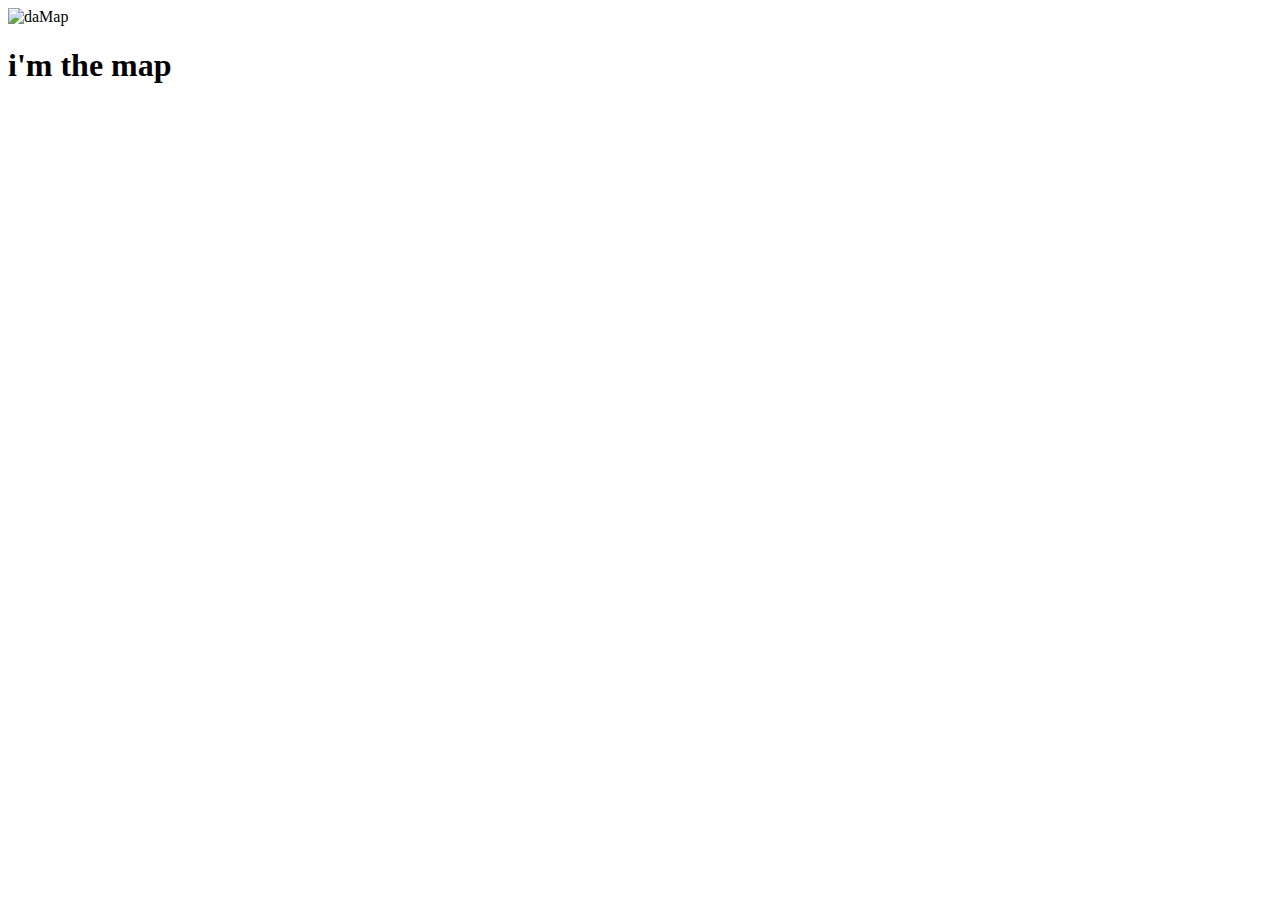
==== mapPage.html @ 8940883c "i just renamed some things, doin this from vs code" ====
<!DOCTYPE html>
    <html>
        <img src="lagos-nigeria.jpg" alt="daMap" width = 200% height = 200%>
    <head>
        <title>joe mamma ate sum dirt</title>
    </head>

    <body>
        <link rel="stylesheet" href="mapPageSheet.css">
        <h1>i'm the map</h1>
        

    </body>
</html>
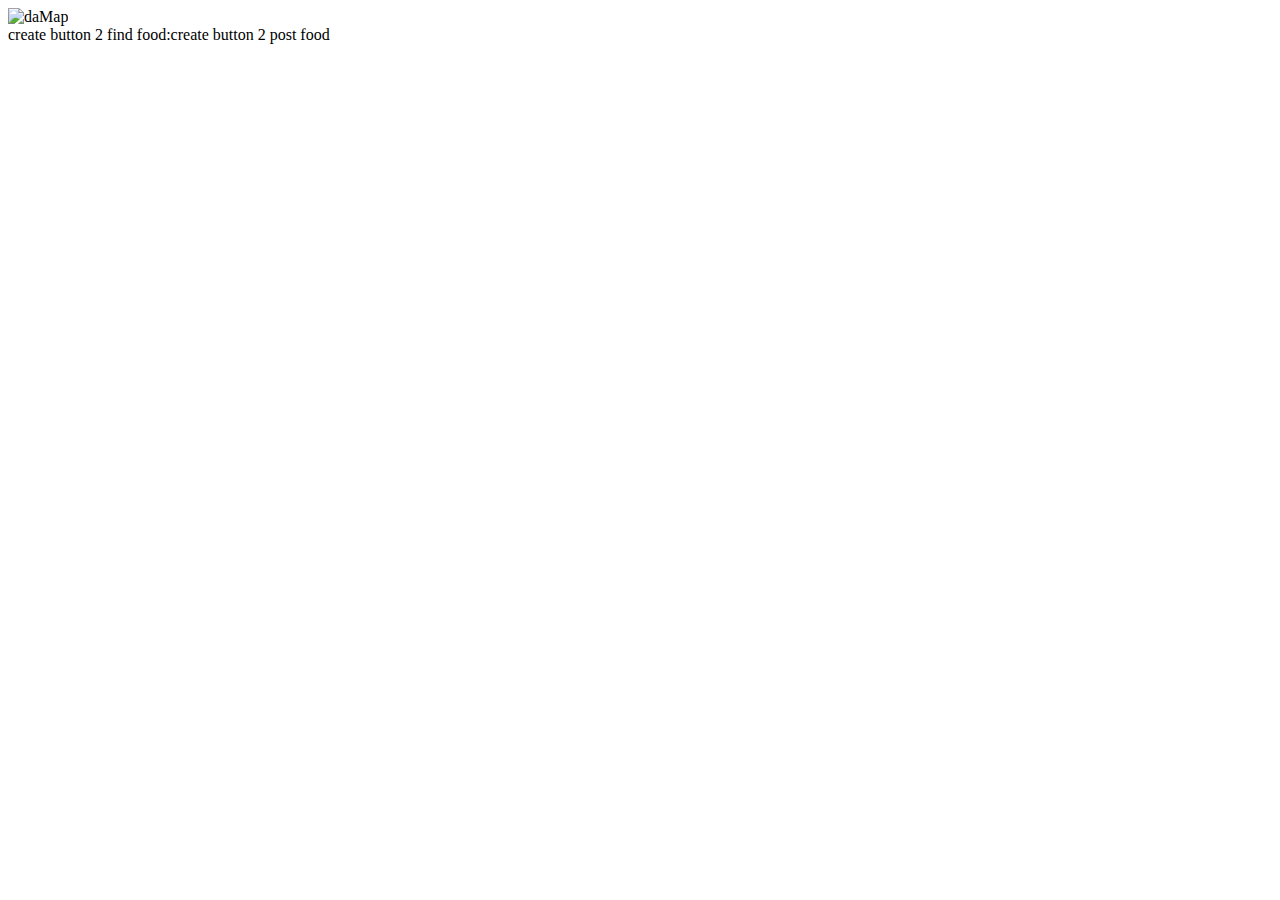
==== commit ef542990: "water bottle lol" ====
--- a/mapPage.html
+++ b/mapPage.html
@@ -1,14 +1,22 @@
 <!DOCTYPE html>
-    <html>
-        <img src="lagos-nigeria.jpg" alt="daMap" width = 200% height = 200%>
+<html>
+
     <head>
-        <title>joe mamma ate sum dirt</title>
+        <title>food finder</title>
     </head>
 
     <body>
         <link rel="stylesheet" href="mapPageSheet.css">
-        <h1>i'm the map</h1>
-        
+
+        <div class="container">
+            <img src="images/lagos-nigeria.jpg" alt="daMap" width=200% height=200%>
+            
+            <div class="hoveringInterface">
+                <div class="top-left">create button 2 find food:create button 2 post food</div>
+            </div>
+
+        </div>
 
     </body>
-</html> +
+</html>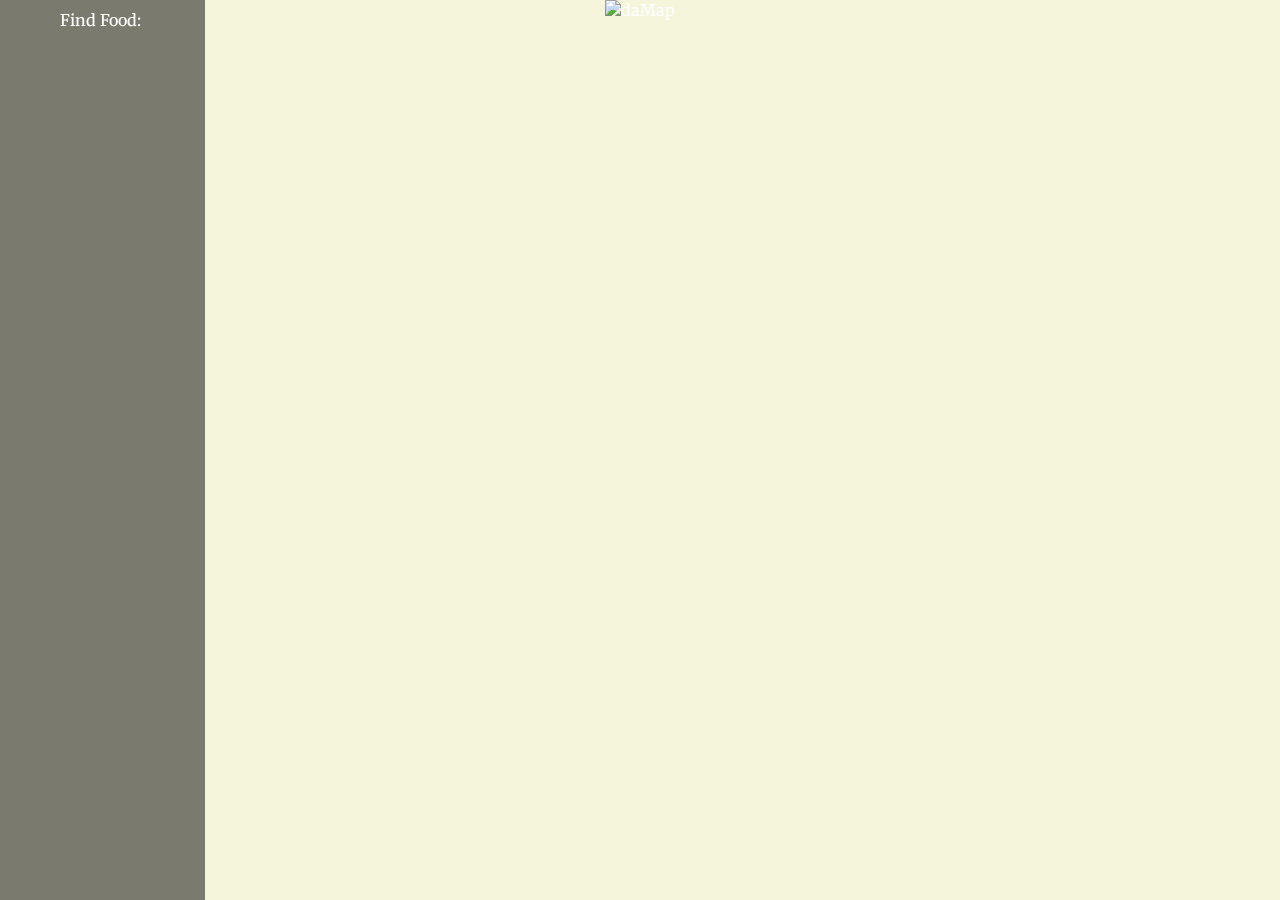
==== commit 27b66796: "improve ✨ aesthetic ✨" ====
--- a/mapPage.html
+++ b/mapPage.html
@@ -3,16 +3,18 @@
 
     <head>
         <title>food finder</title>
+        <link rel="icon" href="images/house.png">
+        <meta name="viewport" content="width=device-width, height=device-height, initial-scale=1.0, minimum-scale=1.0" charset="UTF-8">
     </head>
 
     <body>
         <link rel="stylesheet" href="mapPageSheet.css">
 
         <div class="container">
-            <img src="images/lagos-nigeria.jpg" alt="daMap" width=200% height=200%>
+            <img src="images/lagos-nigeria.jpg" alt="daMap"class="map">
             
             <div class="hoveringInterface">
-                <div class="top-left">create button 2 find food:create button 2 post food</div>
+                <div class="top-left">Find Food:</div>
             </div>
 
         </div>
--- a/mapPageSheet.css
+++ b/mapPageSheet.css
@@ -0,0 +1,39 @@
+@import url('https://fonts.googleapis.com/css2?family=Graduate&family=Merriweather&family=Roboto:wght@100;300&display=swap');
+
+body {
+    background-color: beige;
+  font-family: 'Merriweather', serif;
+  height: 100%;
+  margin: 0;
+}
+
+.container {
+    position: relative;
+    text-align: center;
+    color: white;
+}
+
+.hoveringInterface {
+    position: fixed;
+    text-align: left;
+    background-color: rgba(0, 0, 0, 0.5 );
+    padding: 10px 15px 15px 10px;    
+    top:0;
+    left: 0;
+    height:100%;
+    margin: 0;
+    z-index: 999;
+    width: 20vh;
+}
+
+.top-left {
+    position:relative;
+    text-align: center;
+
+}
+
+.map {
+    height: 100%;
+    width: 100%;
+    margin: 0;
+}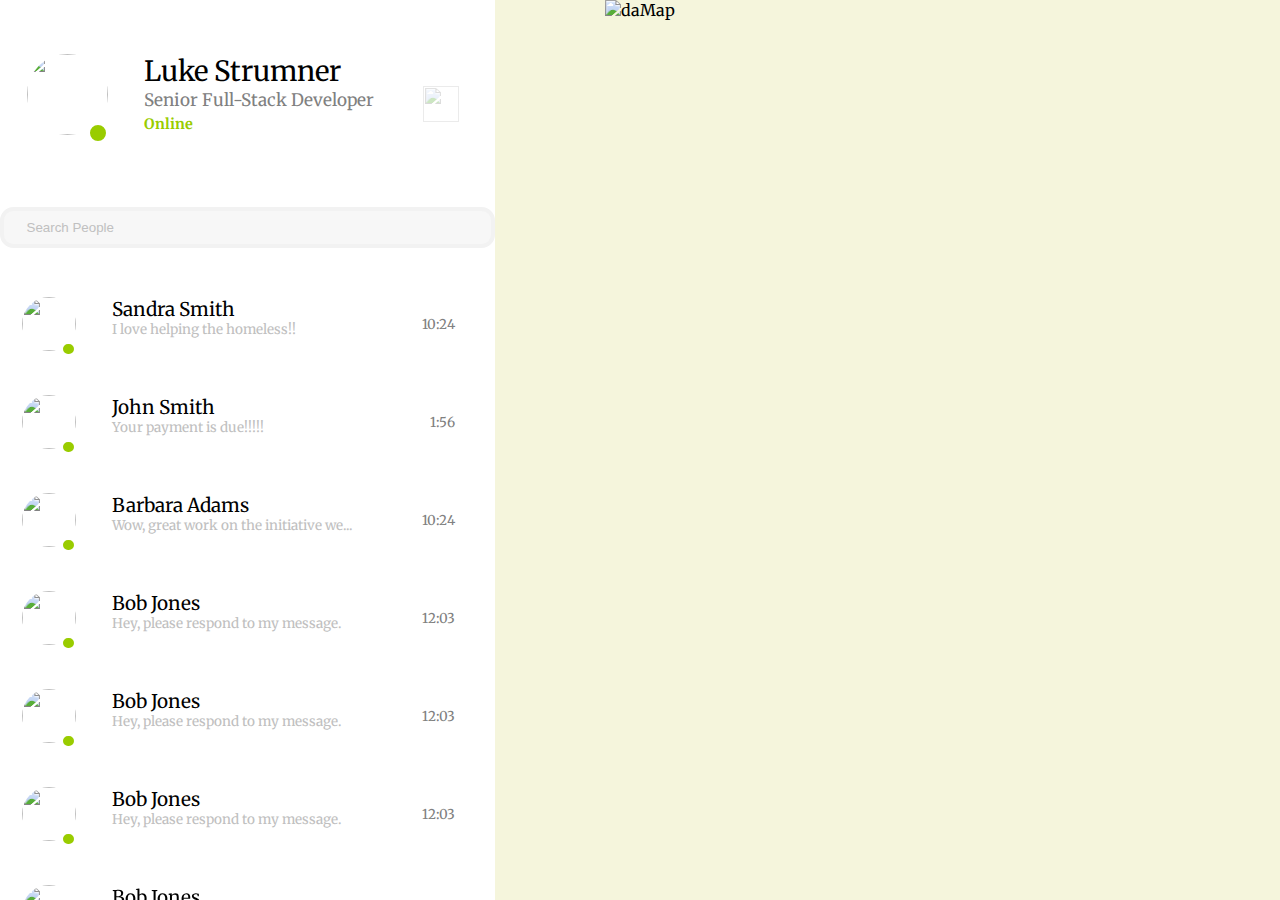
==== commit 9d4c6fa3: "more pretty1!!!" ====
--- a/mapPage.html
+++ b/mapPage.html
@@ -2,23 +2,168 @@
 <html>
 
     <head>
-        <title>food finder</title>
+        <title>Food Finder</title>
+        <link rel="stylesheet" href="mapPageSheet.css">
+        <link rel="stylesheet" href="stylesheet.css">
         <link rel="icon" href="images/house.png">
         <meta name="viewport" content="width=device-width, height=device-height, initial-scale=1.0, minimum-scale=1.0" charset="UTF-8">
     </head>
 
     <body>
-        <link rel="stylesheet" href="mapPageSheet.css">
+        
 
         <div class="container">
             <img src="images/lagos-nigeria.jpg" alt="daMap"class="map">
-            
-            <div class="hoveringInterface">
-                <div class="top-left">Find Food:</div>
+
+            <!-- this is the entire left side of the screen, 
+                    holding all of the various chat widgets and things -->
+
+            <div class="interface">
+
+                <!-- this is the current user's card -->
+                
+                <div class="user-card">
+                    <div class="avatar-card">
+                        <img src="https://www.w3schools.com/howto/img_avatar.png">
+                        <div class="indicator-card"></div>
+                    </div>
+                    <div class="text-card">
+                        <p class="title-card">Luke Strumner</p>
+                        <p class="subtitle-card">Senior Full-Stack Developer</p>
+                        <p class="online-card">Online</p>
+                    </div>
+                    <div class="icon">
+                        <img src="images/icons/settings.svg"> 
+                    </div>
+                </div>
+                <div class="input">
+                    <input class="user-search" placeholder="Search People">
+                </div>
+                <!-- this is where all the other stuff will be!! -->
+                <div class="subcard-collection">
+                    <div class="user-subcard active">
+                        <div class="subuser-subcard">
+                            <div class="avatar-subcard">
+                                <img src="https://www.w3schools.com/howto/img_avatar2.png">
+                                <div class="indicator-subcard"></div>
+                            </div>
+                            <div class="text-subcard">
+                                <p class="title-subcard">Sandra Smith</p>
+                            <p class="subtitle-subcard">I love helping the homeless!!</p>
+                            </div>
+                            <div class="difindicator-subcard">
+                                <p>10:24</p>
+                            </div>
+                        </div>
+                    </div>
+                    <div class="user-subcard">
+                        <div class="subuser-subcard">
+                            <div class="avatar-subcard">
+                                <img src="https://www.w3schools.com/howto/img_avatar.png">
+                                <div class="indicator-subcard"></div>
+                            </div>
+                            <div class="text-subcard">
+                                <p class="title-subcard">John Smith</p>
+                            <p class="subtitle-subcard">Your payment is due!!!!!</p>
+                            </div>
+                            <div class="difindicator-subcard">
+                                <p>1:56</p>
+                            </div>
+                        </div>
+                    </div>
+                    <div class="user-subcard">
+                        <div class="subuser-subcard">
+                            <div class="avatar-subcard">
+                                <img src="https://www.w3schools.com/howto/img_avatar2.png">
+                                <div class="indicator-subcard"></div>
+                            </div>
+                            <div class="text-subcard">
+                                <p class="title-subcard">Barbara Adams</p>
+                            <p class="subtitle-subcard">Wow, great work on the initiative we...</p>
+                            </div>
+                            <div class="difindicator-subcard">
+                                <p>10:24</p>
+                            </div>
+                        </div>
+                    </div>
+                    <div class="user-subcard">
+                        <div class="subuser-subcard">
+                            <div class="avatar-subcard">
+                                <img src="https://www.w3schools.com/howto/img_avatar.png">
+                                <div class="indicator-subcard"></div>
+                            </div>
+                            <div class="text-subcard">
+                                <p class="title-subcard">Bob Jones</p>
+                            <p class="subtitle-subcard">Hey, please respond to my message.</p>
+                            </div>
+                            <div class="difindicator-subcard">
+                                <p>12:03</p>
+                            </div>
+                        </div>
+                    </div>
+                    <div class="user-subcard">
+                        <div class="subuser-subcard">
+                            <div class="avatar-subcard">
+                                <img src="https://www.w3schools.com/howto/img_avatar.png">
+                                <div class="indicator-subcard"></div>
+                            </div>
+                            <div class="text-subcard">
+                                <p class="title-subcard">Bob Jones</p>
+                            <p class="subtitle-subcard">Hey, please respond to my message.</p>
+                            </div>
+                            <div class="difindicator-subcard">
+                                <p>12:03</p>
+                            </div>
+                        </div>
+                    </div>
+                    <div class="user-subcard">
+                        <div class="subuser-subcard">
+                            <div class="avatar-subcard">
+                                <img src="https://www.w3schools.com/howto/img_avatar.png">
+                                <div class="indicator-subcard"></div>
+                            </div>
+                            <div class="text-subcard">
+                                <p class="title-subcard">Bob Jones</p>
+                            <p class="subtitle-subcard">Hey, please respond to my message.</p>
+                            </div>
+                            <div class="difindicator-subcard">
+                                <p>12:03</p>
+                            </div>
+                        </div>
+                    </div>
+                    <div class="user-subcard">
+                        <div class="subuser-subcard">
+                            <div class="avatar-subcard">
+                                <img src="https://www.w3schools.com/howto/img_avatar.png">
+                                <div class="indicator-subcard"></div>
+                            </div>
+                            <div class="text-subcard">
+                                <p class="title-subcard">Bob Jones</p>
+                            <p class="subtitle-subcard">Hey, please respond to my message.</p>
+                            </div>
+                            <div class="difindicator-subcard">
+                                <p>12:03</p>
+                            </div>
+                        </div>
+                    </div>
+                    <div class="user-subcard">
+                        <div class="subuser-subcard">
+                            <div class="avatar-subcard">
+                                <img src="https://www.w3schools.com/howto/img_avatar.png">
+                                <div class="indicator-subcard"></div>
+                            </div>
+                            <div class="text-subcard">
+                                <p class="title-subcard">Bob Jones</p>
+                            <p class="subtitle-subcard">Hey, please respond to my message.</p>
+                            </div>
+                            <div class="difindicator-subcard">
+                                <p>12:03</p>
+                            </div>
+                        </div>
+                    </div>
+                </div>
             </div>
-
         </div>
-
     </body>
 
 </html>--- a/mapPageSheet.css
+++ b/mapPageSheet.css
@@ -1,39 +1,222 @@
-@import url('https://fonts.googleapis.com/css2?family=Graduate&family=Merriweather&family=Roboto:wght@100;300&display=swap');
-
-body {
-    background-color: beige;
-  font-family: 'Merriweather', serif;
-  height: 100%;
-  margin: 0;
-}
-
 .container {
     position: relative;
     text-align: center;
-    color: white;
-}
-
-.hoveringInterface {
+    color: black;
+}
+
+.interface {
     position: fixed;
     text-align: left;
-    background-color: rgba(0, 0, 0, 0.5 );
-    padding: 10px 15px 15px 10px;    
+    background-color: rgba(255, 255, 255, 1); 
     top:0;
     left: 0;
     height:100%;
     margin: 0;
-    z-index: 999;
-    width: 20vh;
-}
-
-.top-left {
+    width: 55vh;
+}
+
+.text-container {
     position:relative;
     text-align: center;
-
+    color: black;
 }
 
 .map {
     height: 100%;
     width: 100%;
     margin: 0;
-}+}
+
+.icon {
+    display: inline-flex;
+    flex-direction: row;
+    align-items: center;
+    position: absolute;
+    right: 0px;
+    width: 4vh;
+    height: 100%;
+    transform: translateX(-4vh);
+}
+
+.icon img {
+    width: 4vh;
+    height: 4vh;
+    opacity: 30%;
+    transition: all 0.2s;
+}
+
+.icon img:hover {
+    opacity: 50%;
+    transform: rotate(90deg);
+    transform-origin: center;
+
+}
+
+/* current user card styling */
+
+.user-card {
+    position: relative;
+    margin: 3vh 0 5vh 0;
+    padding: 1vh;
+}
+
+.text-card {
+    width: 30vh;
+    display: inline-flex;
+    flex-direction: column;
+    position: absolute;
+    margin: 2vh;
+}
+
+.title-card {
+    font-size: 3.1vh;
+    margin: 0;
+}
+
+.subtitle-card {
+    font-size: 1.9vh;
+    color: gray;
+    margin: 0;
+}
+
+.online-card {
+    font-size: 1.6vh;
+    color: #99CC00;
+    font-weight: bold;
+    margin-top: .4vh;
+    
+}
+
+/* avatar and online button */
+
+.avatar-card {
+    margin: 2vh;
+    position: relative;
+    width: 9vh;
+    height: 9vh;
+    display: inline-block;
+}
+
+.avatar-card img {
+    border-radius: 50%;
+    width: 100%;
+    height: 100%;
+}
+
+.indicator-card {
+    position: absolute;
+    width: 20%;
+    height: 20%;
+    background-color: #99CC00;
+    border: .3vh solid white;
+    border-radius: 50%;
+    bottom: -10%;
+    right: 0;
+}
+
+.input {
+    display: flex;
+}
+input {
+    flex-grow: 1;
+    background-color: rgb(247, 247, 247);
+    border: .5vh solid rgb(242, 242, 242);
+    border-radius: 1.5vh;
+    padding: 1vh;
+    outline: none;
+    margin-bottom: 3vh;
+}
+input::placeholder {
+    color: silver;
+    padding-left: 1.5vh;
+}
+
+input:focus::placeholder {
+    color: transparent;
+  }
+
+/* other users ! */
+
+.user-subcard {
+    position: relative;
+    display: flex;
+    border: .5vh solid rgba(242, 242, 242, 0);
+    cursor: pointer;
+}
+
+.user-subcard:hover {
+    border: .5vh solid rgb(242, 242, 242);
+    background-color: rgb(247, 247, 247);
+}
+
+.avatar-subcard {
+    margin: 2vh;
+    position: relative;
+    width: 6vh;
+    height: 6vh;
+    display: inline-block;
+}
+
+.avatar-subcard img {
+    border-radius: 50%;
+    width: 100%;
+    height: 100%;
+}
+
+.indicator-subcard {
+    position: absolute;
+    width: 20%;
+    height: 20%;
+    background-color: #99CC00;
+    border: .3vh solid white;
+    border-radius: 50%;
+    bottom: -10%;
+    right: 0;
+}
+
+.subuser-subcard {
+    outline: none;
+    margin: 0 auto;
+    flex-grow: 1;
+    border-radius: 1.5vh;
+}
+
+.title-subcard {
+    font-size: 2.1vh;
+    margin: 0;
+}
+
+.subtitle-subcard {
+    font-size: 1.5vh;
+    color: silver;
+    margin: 0;
+}
+
+.text-subcard {
+    width: 30vh;
+    display: inline-flex;
+    flex-direction: column;
+    position: absolute;
+    margin: 2vh;
+}
+
+.difindicator-subcard {
+    font-size: 1.5vh;
+    color: gray;
+    right: 0px;
+    position: absolute;
+    top: 50%;
+    display: inline-block;
+    transform: translateY(-50%);
+    padding-right: 4vh;
+}
+
+.subcard-collection {
+    display: flex;
+    flex-direction: column;
+    overflow: scroll;
+    pointer-events: auto;
+    height: 100%;
+}
+/* to do: the rest of it */ 
+
--- a/stylesheet.css
+++ b/stylesheet.css
@@ -0,0 +1,81 @@
+@import url('https://fonts.googleapis.com/css2?family=Graduate&family=Merriweather&family=Roboto:wght@100;300&display=swap');
+
+html {
+height: 100%;
+}
+body {
+  background-color: beige;
+  font-family: 'Merriweather', serif;
+  height: 100%;
+  margin: 0;
+}
+
+h1 {
+  text-align: center;
+  color: #6767D4;
+}
+
+.parent {
+  
+  height: 100%;
+  display: flex;
+  justify-content: center;
+  align-items: center;
+  align-content: center;
+  flex-direction: column;
+  gap: 10px;
+}
+
+/* stolen button code https://codepen.io/rauldronca/pen/PzMgzp */
+
+.button::after, .button::before {
+  position: absolute;
+  content: "";
+  transition: all 0.2s;
+}
+
+.button {
+  transform: translateY(100px);
+  position: absolute;
+  padding: 10px 20px;
+  color: white; 
+  vertical-align: middle;
+  text-decoration: none;
+  transition: all 0.2s;
+  background-color: #3498db;
+  -webkit-user-select: none; /* Safari */        
+  -moz-user-select: none; /* Firefox */
+  -ms-user-select: none; /* IE10+/Edge */
+  user-select: none; /* Standard */
+}
+.button::before {
+  bottom: -15px;
+  height: 15px;
+  width: 100%;
+  left: 8px;
+  transform: skewX(45deg);
+  background-color: #196090;
+}
+.button::after {
+  right: -15px;
+  height: 100%;
+  width: 15px;
+  bottom: -8px;
+  transform: skewY(45deg);
+  background-color: #124364;
+}
+.button:active {
+  margin-left: 10px;
+  margin-top: 10px;
+}
+.button:active::before {
+  bottom: -5px;
+  height: 5px;
+  left: 3px;
+}
+.button:active::after {
+  right: -5px;
+  width: 5px;
+  bottom: -3px;
+}
+
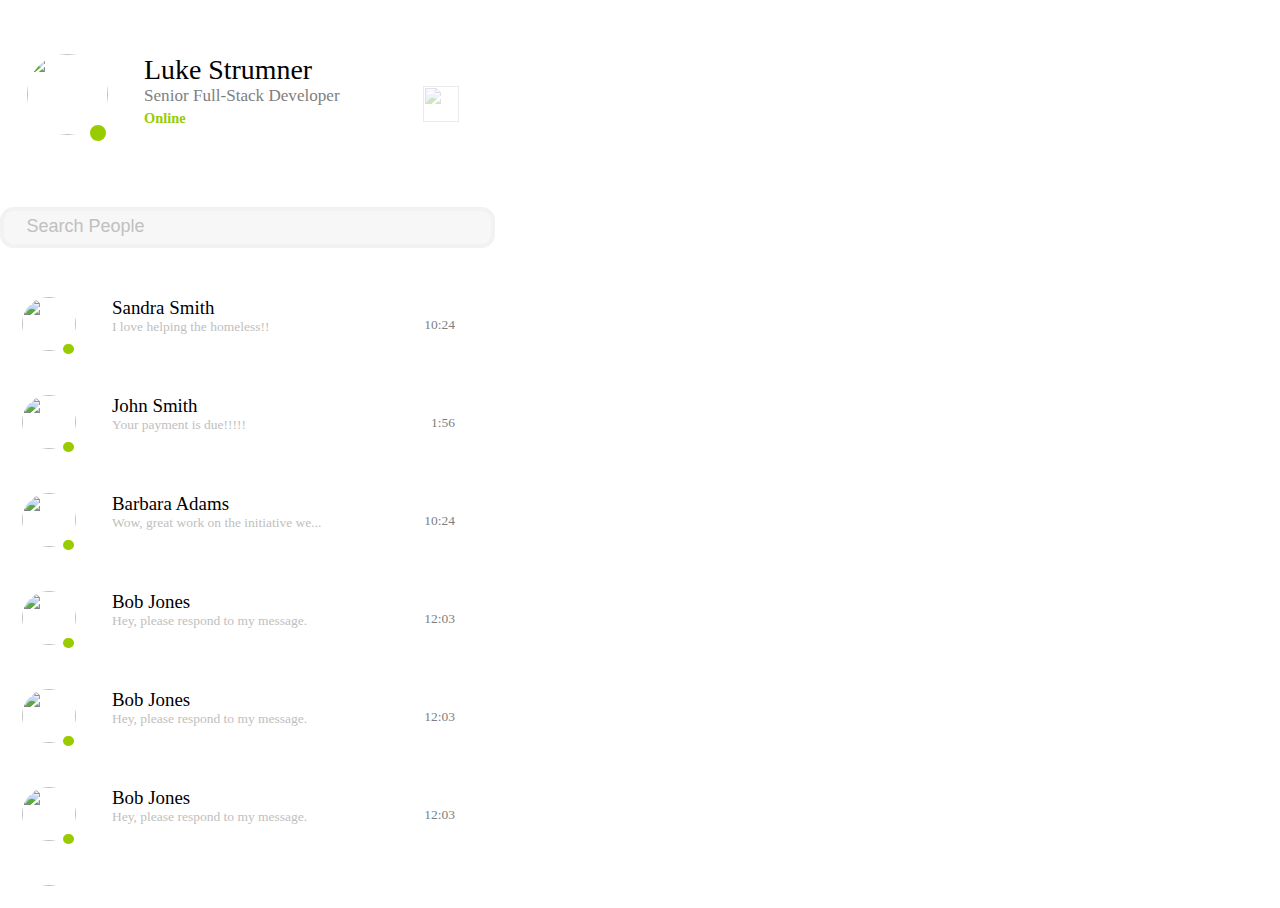
==== commit 351351fd: "added map" ====
--- a/mapPage.html
+++ b/mapPage.html
@@ -2,6 +2,9 @@
 <html>
 
     <head>
+        
+        <script src="https://ajax.googleapis.com/ajax/libs/jquery/3.6.0/jquery.min.js"></script>
+        <script src="index.js"></script>
         <title>Food Finder</title>
         <link rel="stylesheet" href="mapPageSheet.css">
         <link rel="stylesheet" href="stylesheet.css">
@@ -13,8 +16,8 @@
         
 
         <div class="container">
-            <img src="images/lagos-nigeria.jpg" alt="daMap"class="map">
-
+            
+            <div class="map"></div>
             <!-- this is the entire left side of the screen, 
                     holding all of the various chat widgets and things -->
 
@@ -38,6 +41,7 @@
                 </div>
                 <div class="input">
                     <input class="user-search" placeholder="Search People">
+                    <!-- <svg class="svg-icon search-icon" aria-labelledby="title desc" role="img" xmlns="http://www.w3.org/2000/svg" viewBox="0 0 19.9 19.7"><title id="title">Search Icon</title><desc id="desc">A magnifying glass icon.</desc><g class="search-path" fill="none" stroke="#848F91"><path stroke-linecap="square" d="M18.5 18.3l-5.4-5.4"/><circle cx="8" cy="8" r="7"/></g></svg>-->
                 </div>
                 <!-- this is where all the other stuff will be!! -->
                 <div class="subcard-collection">
@@ -153,7 +157,7 @@
                                 <div class="indicator-subcard"></div>
                             </div>
                             <div class="text-subcard">
-                                <p class="title-subcard">Bob Jones</p>
+                                <p class="title-subcard">owrighwroih Jones</p>
                             <p class="subtitle-subcard">Hey, please respond to my message.</p>
                             </div>
                             <div class="difindicator-subcard">
@@ -163,7 +167,12 @@
                     </div>
                 </div>
             </div>
+            
+
+
         </div>
+        
+        
     </body>
-
+    
 </html>--- a/mapPageSheet.css
+++ b/mapPageSheet.css
@@ -2,8 +2,20 @@
     position: relative;
     text-align: center;
     color: black;
-}
-
+} 
+
+.map {
+    position: absolute;
+    height: 100vh;
+    /* The height is 400 pixels */
+    width: 100%;
+    right: 0;
+    /* The width is the width of the web page */
+  }
+
+
+  /* interface code */ 
+  
 .interface {
     position: fixed;
     text-align: left;
@@ -15,18 +27,16 @@
     width: 55vh;
 }
 
+.collapse-button {
+    
+}
+
 .text-container {
     position:relative;
     text-align: center;
     color: black;
 }
 
-.map {
-    height: 100%;
-    width: 100%;
-    margin: 0;
-}
-
 .icon {
     display: inline-flex;
     flex-direction: row;
@@ -42,7 +52,7 @@
     width: 4vh;
     height: 4vh;
     opacity: 30%;
-    transition: all 0.2s;
+    transition: transform 0.2s, opacity 0.2s;
 }
 
 .icon img:hover {
@@ -129,6 +139,7 @@
 input::placeholder {
     color: silver;
     padding-left: 1.5vh;
+    font-size: 2vh;
 }
 
 input:focus::placeholder {
@@ -212,11 +223,33 @@
 }
 
 .subcard-collection {
-    display: flex;
+    display: block;
     flex-direction: column;
-    overflow: scroll;
+    overflow-x: hidden;
+    overflow-y: scroll;
     pointer-events: auto;
-    height: 100%;
-}
+    height: 68vh;
+}
+
+::-webkit-scrollbar {
+    width: 1.4vh;
+  }
+  
+  /* Track */
+  ::-webkit-scrollbar-track {
+    background: #f1f1f1; 
+  }
+   
+  /* Handle */
+  ::-webkit-scrollbar-thumb {
+    background: rgb(186, 186, 186); 
+    border-radius: 5px;
+  }
+  
+  /* Handle on hover */
+  ::-webkit-scrollbar-thumb:hover {
+    background: rgb(129, 129, 129); 
+  }
 /* to do: the rest of it */ 
 
+
